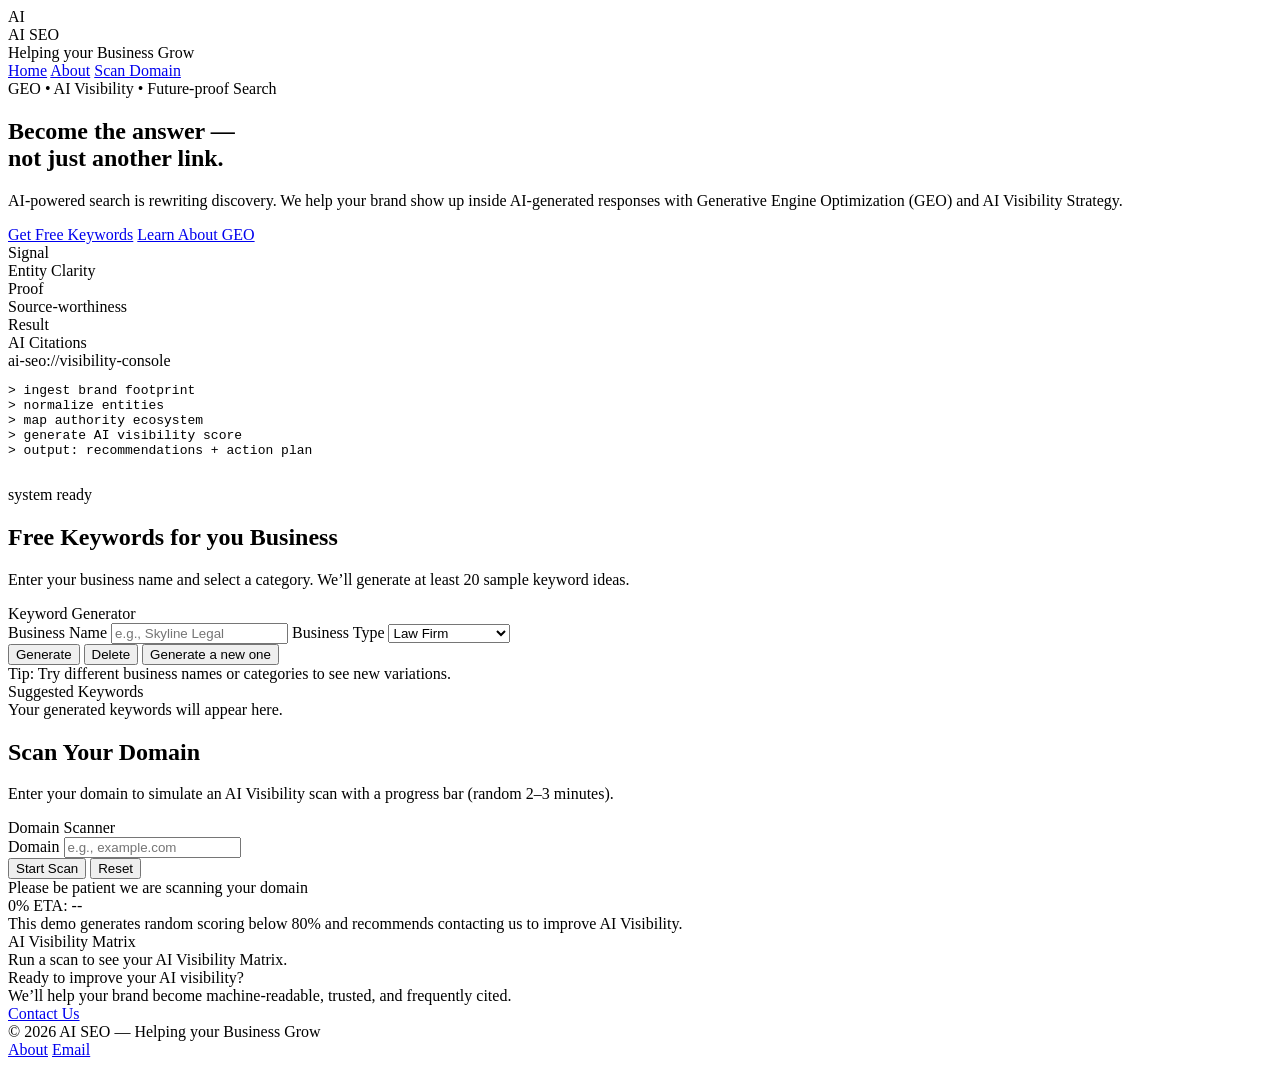
==== index.html @ d8548b51 "Add files via upload" ====
<!DOCTYPE html>
<html lang="en">
<head>
  <meta charset="UTF-8" />
  <meta name="viewport" content="width=device-width, initial-scale=1"/>
  <title>AI SEO — Helping your Business Grow</title>
  <link rel="stylesheet" href="styles.css" />
</head>
<body>
  <div class="bg-grid"></div>
  <div class="scanlines"></div>

  <header class="topbar">
    <div class="brand">
      <div class="logo">AI</div>
      <div class="brand-text">
        <div class="brand-name">AI SEO</div>
        <div class="brand-tag">Helping your Business Grow</div>
      </div>
    </div>

    <nav class="nav">
      <a class="nav-link active" href="index.html">Home</a>
      <a class="nav-link" href="about.html">About</a>
      <a class="nav-link cta" href="#scan">Scan Domain</a>
    </nav>
  </header>

  <main class="container">
    <section class="hero">
      <div class="hero-left">
        <div class="chip">GEO • AI Visibility • Future-proof Search</div>
        <h1>
          Become the answer —<br/>
          not just another link.
        </h1>
        <p class="lead">
          AI-powered search is rewriting discovery. We help your brand show up inside AI-generated responses with
          Generative Engine Optimization (GEO) and AI Visibility Strategy.
        </p>

        <div class="hero-actions">
          <a class="btn primary" href="#keywords">Get Free Keywords</a>
          <a class="btn ghost" href="about.html">Learn About GEO</a>
        </div>

        <div class="mini-stats">
          <div class="mini-card">
            <div class="mini-title">Signal</div>
            <div class="mini-value">Entity Clarity</div>
          </div>
          <div class="mini-card">
            <div class="mini-title">Proof</div>
            <div class="mini-value">Source-worthiness</div>
          </div>
          <div class="mini-card">
            <div class="mini-title">Result</div>
            <div class="mini-value">AI Citations</div>
          </div>
        </div>
      </div>

      <div class="hero-right">
        <div class="terminal">
          <div class="terminal-top">
            <span class="dot"></span><span class="dot"></span><span class="dot"></span>
            <span class="terminal-title">ai-seo://visibility-console</span>
          </div>
          <pre class="terminal-body" aria-label="terminal preview">
<span class="t-sky">></span> ingest brand footprint
<span class="t-sky">></span> normalize entities
<span class="t-sky">></span> map authority ecosystem
<span class="t-sky">></span> generate AI visibility score
<span class="t-sky">></span> output: <span class="t-warn">recommendations</span> + <span class="t-ok">action plan</span>
          </pre>
          <div class="terminal-footer">
            <span class="pulse"></span> system ready
          </div>
        </div>
      </div>
    </section>

    <section id="keywords" class="section">
      <div class="section-head">
        <h2>Free Keywords for you Business</h2>
        <p class="muted">Enter your business name and select a category. We’ll generate at least 20 sample keyword ideas.</p>
      </div>

      <div class="grid-2">
        <div class="card">
          <div class="card-title">Keyword Generator</div>

          <label class="label" for="bizName">Business Name</label>
          <input id="bizName" class="input" type="text" placeholder="e.g., Skyline Legal" />

          <label class="label" for="bizType">Business Type</label>
          <select id="bizType" class="input">
            <option value="Law Firm">Law Firm</option>
            <option value="Real Estate">Real Estate</option>
            <option value="Restaurant">Restaurant</option>
            <option value="Healthcare">Healthcare</option>
            <option value="Rental Company">Rental Company</option>
          </select>

          <div class="row">
            <button id="genKeywordsBtn" class="btn primary" type="button">Generate</button>
            <button id="delKeywordsBtn" class="btn danger" type="button">Delete</button>
            <button id="newKeywordsBtn" class="btn ghost" type="button">Generate a new one</button>
          </div>

          <div class="hint">
            Tip: Try different business names or categories to see new variations.
          </div>
        </div>

        <div class="card">
          <div class="card-title">Suggested Keywords</div>
          <div id="keywordsOutput" class="output" aria-live="polite">
            <div class="output-empty">
              Your generated keywords will appear here.
            </div>
          </div>
        </div>
      </div>
    </section>

    <section id="scan" class="section">
      <div class="section-head">
        <h2>Scan Your Domain</h2>
        <p class="muted">
          Enter your domain to simulate an AI Visibility scan with a progress bar (random 2–3 minutes).
        </p>
      </div>

      <div class="grid-2">
        <div class="card">
          <div class="card-title">Domain Scanner</div>

          <label class="label" for="domainInput">Domain</label>
          <input id="domainInput" class="input" type="text" placeholder="e.g., example.com" />

          <div class="row">
            <button id="startScanBtn" class="btn primary" type="button">Start Scan</button>
            <button id="resetScanBtn" class="btn danger" type="button">Reset</button>
          </div>

          <div id="scanMsg" class="scan-msg muted">
            Please be patient we are scanning your domain
          </div>

          <div class="progress-wrap" aria-label="scan progress">
            <div class="progress-bar">
              <div id="progressFill" class="progress-fill" style="width:0%"></div>
            </div>
            <div class="progress-meta">
              <span id="progressText">0%</span>
              <span id="progressEta">ETA: --</span>
            </div>
          </div>

          <div class="hint">
            This demo generates random scoring below 80% and recommends contacting us to improve AI Visibility.
          </div>
        </div>

        <div class="card">
          <div class="card-title">AI Visibility Matrix</div>
          <div id="matrixOutput" class="output">
            <div class="output-empty">
              Run a scan to see your AI Visibility Matrix.
            </div>
          </div>
        </div>
      </div>
    </section>

    <section class="section slim">
      <div class="banner">
        <div class="banner-left">
          <div class="banner-title">Ready to improve your AI visibility?</div>
          <div class="banner-sub">We’ll help your brand become machine-readable, trusted, and frequently cited.</div>
        </div>
        <a class="btn primary" href="mailto:reyvem.edu.1997@gmail.com?subject=AI%20SEO%20-%20Improve%20My%20AI%20Visibility">
          Contact Us
        </a>
      </div>
    </section>
  </main>

  <footer class="footer">
    <div>© <span id="year"></span> AI SEO — Helping your Business Grow</div>
    <div class="footer-links">
      <a href="about.html">About</a>
      <a href="mailto:reyvem.edu.1997@gmail.com?subject=AI%20SEO%20Inquiry">Email</a>
    </div>
  </footer>

  <script src="script.js"></script>
</body>
</html>
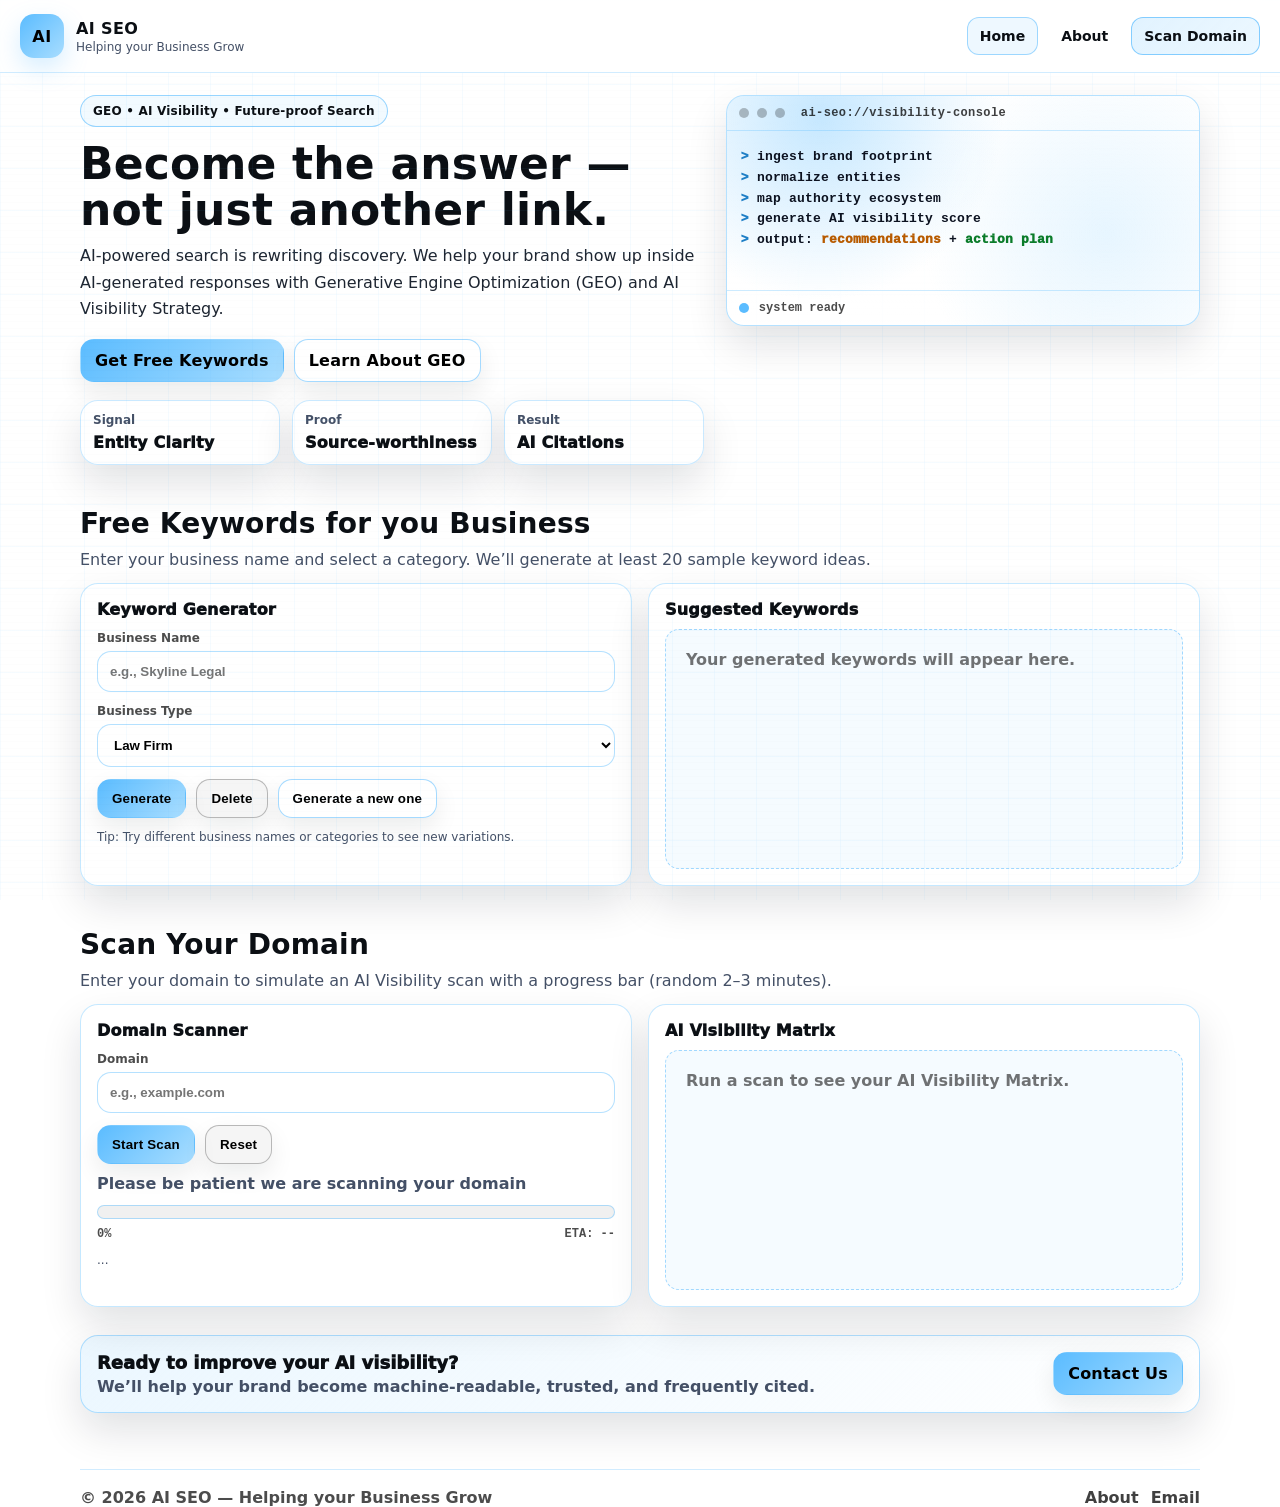
==== commit beab2558: "Fix HTML encoding issues in index.html" ====
--- a/index.html
+++ b/index.html
@@ -159,7 +159,7 @@
           </div>
 
           <div class="hint">
-            This demo generates random scoring below 80% and recommends contacting us to improve AI Visibility.
+            ...
           </div>
         </div>
 
@@ -197,4 +197,5 @@
 
   <script src="script.js"></script>
 </body>
-</html>+
+</html>
--- a/styles.css
+++ b/styles.css
@@ -0,0 +1,497 @@
+:root{
+  --sky: #5bbcff;
+  --sky2:#a8ddff;
+  --ink:#0b0f14;
+  --muted:#445066;
+  --card:#ffffff;
+  --line: rgba(91,188,255,.35);
+  --shadow: 0 18px 40px rgba(10,20,30,.12);
+  --radius: 18px;
+}
+
+*{ box-sizing:border-box; }
+html,body{ height:100%; }
+body{
+  margin:0;
+  font-family: ui-sans-serif, system-ui, -apple-system, Segoe UI, Roboto, Arial, "Noto Sans", "Apple Color Emoji", "Segoe UI Emoji";
+  color: var(--ink);
+  background: #fff;
+  overflow-x:hidden;
+}
+
+/* Hacker-ish overlays */
+.bg-grid{
+  position:fixed;
+  inset:0;
+  pointer-events:none;
+  background:
+    linear-gradient(to right, rgba(91,188,255,.10) 1px, transparent 1px),
+    linear-gradient(to bottom, rgba(91,188,255,.10) 1px, transparent 1px);
+  background-size: 42px 42px;
+  opacity:.55;
+}
+.scanlines{
+  position:fixed;
+  inset:0;
+  pointer-events:none;
+  background: repeating-linear-gradient(
+    to bottom,
+    rgba(0,0,0,0.00),
+    rgba(0,0,0,0.00) 6px,
+    rgba(0,0,0,0.03) 7px
+  );
+  mix-blend-mode:multiply;
+  opacity:.35;
+}
+
+/* Topbar */
+.topbar{
+  position:sticky;
+  top:0;
+  z-index:10;
+  display:flex;
+  align-items:center;
+  justify-content:space-between;
+  padding:14px 20px;
+  background: rgba(255,255,255,.85);
+  backdrop-filter: blur(10px);
+  border-bottom:1px solid rgba(91,188,255,.28);
+}
+
+.brand{
+  display:flex;
+  gap:12px;
+  align-items:center;
+}
+.logo{
+  width:44px;
+  height:44px;
+  border-radius: 14px;
+  display:grid;
+  place-items:center;
+  background: linear-gradient(135deg, var(--sky), var(--sky2));
+  color:#000;
+  font-weight:900;
+  letter-spacing:.5px;
+  box-shadow: 0 10px 25px rgba(91,188,255,.25);
+}
+.brand-name{
+  font-weight:900;
+  letter-spacing:.4px;
+}
+.brand-tag{
+  font-size:12px;
+  color: var(--muted);
+  margin-top:2px;
+}
+
+.nav{
+  display:flex;
+  align-items:center;
+  gap:10px;
+}
+.nav-link{
+  text-decoration:none;
+  color: var(--ink);
+  padding:10px 12px;
+  border-radius: 12px;
+  border:1px solid transparent;
+  font-weight:700;
+  font-size:14px;
+}
+.nav-link:hover{
+  border-color: rgba(91,188,255,.45);
+  box-shadow: 0 0 0 3px rgba(91,188,255,.12);
+}
+.nav-link.active{
+  border-color: rgba(91,188,255,.55);
+  background: rgba(91,188,255,.10);
+}
+.nav-link.cta{
+  border-color: rgba(91,188,255,.7);
+  background: linear-gradient(135deg, rgba(91,188,255,.18), rgba(168,221,255,.22));
+}
+
+/* Layout */
+.container{
+  width:min(1120px, calc(100% - 40px));
+  margin: 22px auto 56px auto;
+}
+
+.section{ margin-top: 42px; }
+.section.slim{ margin-top: 28px; }
+.section-head h2, .section-head h1{
+  margin:0;
+  font-size: 28px;
+  letter-spacing:.2px;
+}
+.section-head p{ margin:10px 0 0 0; }
+.muted{ color: var(--muted); }
+
+.hero{
+  display:grid;
+  grid-template-columns: 1.25fr .95fr;
+  gap: 22px;
+  align-items:stretch;
+  margin-top: 22px;
+}
+
+.chip{
+  display:inline-flex;
+  align-items:center;
+  gap:10px;
+  padding:8px 12px;
+  border-radius: 999px;
+  border: 1px solid rgba(91,188,255,.6);
+  background: rgba(91,188,255,.08);
+  font-weight:800;
+  font-size: 12px;
+  letter-spacing: .2px;
+}
+
+.hero h1{
+  margin: 14px 0 10px 0;
+  font-size: 44px;
+  line-height:1.05;
+  letter-spacing:.2px;
+}
+.lead{
+  margin: 10px 0 16px 0;
+  font-size: 16px;
+  line-height:1.65;
+  color: #1d2531;
+}
+
+.hero-actions{ display:flex; gap:10px; flex-wrap:wrap; }
+
+.btn{
+  appearance:none;
+  border:1px solid rgba(91,188,255,.55);
+  padding: 11px 14px;
+  border-radius: 14px;
+  cursor:pointer;
+  font-weight:900;
+  letter-spacing:.2px;
+  background: #fff;
+  color: #000;
+  text-decoration:none;
+  display:inline-flex;
+  align-items:center;
+  justify-content:center;
+  box-shadow: 0 10px 24px rgba(10,20,30,.08);
+}
+.btn:hover{ box-shadow: 0 14px 34px rgba(10,20,30,.12); }
+.btn.primary{
+  background: linear-gradient(135deg, var(--sky), var(--sky2));
+  border-color: transparent;
+}
+.btn.ghost{
+  background: rgba(255,255,255,.70);
+}
+.btn.danger{
+  border-color: rgba(0,0,0,.25);
+  background: rgba(0,0,0,.04);
+}
+
+.mini-stats{
+  display:grid;
+  grid-template-columns: repeat(3, 1fr);
+  gap: 12px;
+  margin-top: 18px;
+}
+.mini-card{
+  border:1px solid rgba(91,188,255,.32);
+  background: rgba(255,255,255,.8);
+  border-radius: var(--radius);
+  padding: 12px;
+  box-shadow: var(--shadow);
+}
+.mini-title{
+  font-size: 12px;
+  color: var(--muted);
+  font-weight:800;
+}
+.mini-value{
+  margin-top:6px;
+  font-weight:950;
+  letter-spacing:.2px;
+}
+
+/* Terminal */
+.terminal{
+  border-radius: var(--radius);
+  border:1px solid rgba(91,188,255,.45);
+  background: linear-gradient(180deg, rgba(255,255,255,.92), rgba(255,255,255,.78));
+  box-shadow: var(--shadow);
+  overflow:hidden;
+  position:relative;
+}
+.terminal:before{
+  content:"";
+  position:absolute;
+  inset:-2px;
+  border-radius: calc(var(--radius) + 2px);
+  background: radial-gradient(circle at 20% 10%, rgba(91,188,255,.35), transparent 42%),
+              radial-gradient(circle at 80% 60%, rgba(168,221,255,.28), transparent 45%);
+  pointer-events:none;
+  z-index:0;
+}
+.terminal-top{
+  position:relative;
+  z-index:1;
+  display:flex;
+  align-items:center;
+  gap:8px;
+  padding: 10px 12px;
+  border-bottom: 1px solid rgba(91,188,255,.30);
+}
+.dot{
+  width:10px;height:10px;border-radius:50%;
+  background: rgba(0,0,0,.25);
+}
+.terminal-title{
+  margin-left:8px;
+  font-size: 12px;
+  font-weight: 900;
+  color: rgba(0,0,0,.75);
+  letter-spacing:.4px;
+  font-family: ui-monospace, SFMono-Regular, Menlo, Monaco, Consolas, "Liberation Mono", "Courier New", monospace;
+}
+.terminal-body{
+  position:relative;
+  z-index:1;
+  margin:0;
+  padding: 16px 14px 18px 14px;
+  font-size: 13px;
+  line-height: 1.6;
+  font-weight: 800;
+  letter-spacing:.2px;
+  font-family: ui-monospace, SFMono-Regular, Menlo, Monaco, Consolas, "Liberation Mono", "Courier New", monospace;
+  color: #0c1220;
+}
+.terminal-footer{
+  position:relative;
+  z-index:1;
+  display:flex;
+  align-items:center;
+  gap:10px;
+  padding: 10px 12px;
+  border-top: 1px solid rgba(91,188,255,.30);
+  font-family: ui-monospace, SFMono-Regular, Menlo, Monaco, Consolas, "Liberation Mono", "Courier New", monospace;
+  font-weight: 900;
+  font-size: 12px;
+  color: rgba(0,0,0,.7);
+}
+.pulse{
+  width:10px;height:10px;border-radius:50%;
+  background: var(--sky);
+  box-shadow: 0 0 0 0 rgba(91,188,255,.55);
+  animation: pulse 1.6s infinite;
+}
+@keyframes pulse{
+  0%{ box-shadow:0 0 0 0 rgba(91,188,255,.55); }
+  70%{ box-shadow:0 0 0 12px rgba(91,188,255,0); }
+  100%{ box-shadow:0 0 0 0 rgba(91,188,255,0); }
+}
+.t-sky{ color: #1f7fc6; font-weight: 950; }
+.t-ok{ color: #0b7c2a; font-weight: 950; }
+.t-warn{ color: #b85b00; font-weight: 950; }
+
+/* Cards + Forms */
+.grid-2{
+  display:grid;
+  grid-template-columns: 1fr 1fr;
+  gap: 16px;
+  margin-top: 14px;
+}
+.card{
+  border-radius: var(--radius);
+  background: rgba(255,255,255,.86);
+  border:1px solid rgba(91,188,255,.35);
+  box-shadow: var(--shadow);
+  padding: 16px;
+}
+.card-title{
+  font-weight: 950;
+  letter-spacing:.2px;
+  margin-bottom: 10px;
+}
+.label{
+  display:block;
+  font-size: 12px;
+  font-weight: 900;
+  color: rgba(0,0,0,.70);
+  margin-top: 12px;
+  margin-bottom: 6px;
+}
+.input{
+  width:100%;
+  border-radius: 14px;
+  border:1px solid rgba(91,188,255,.45);
+  padding: 12px 12px;
+  font-weight: 800;
+  color: #000;
+  background: rgba(255,255,255,.95);
+  outline:none;
+}
+.input:focus{
+  box-shadow: 0 0 0 4px rgba(91,188,255,.18);
+  border-color: rgba(91,188,255,.9);
+}
+.row{
+  display:flex;
+  gap:10px;
+  flex-wrap:wrap;
+  margin-top: 12px;
+}
+.hint{
+  margin-top: 10px;
+  color: var(--muted);
+  font-size: 12px;
+  line-height:1.5;
+}
+
+.output{
+  border-radius: 14px;
+  border:1px dashed rgba(91,188,255,.55);
+  padding: 12px;
+  background: rgba(91,188,255,.06);
+  min-height: 240px;
+  overflow:auto;
+}
+.output-empty{
+  color: rgba(0,0,0,.55);
+  font-weight: 800;
+  padding: 8px;
+}
+.kw-list{
+  margin: 0;
+  padding-left: 18px;
+}
+.kw-list li{
+  padding: 4px 0;
+  font-weight: 850;
+}
+
+.scan-msg{
+  margin-top: 10px;
+  font-weight: 900;
+}
+
+/* Progress */
+.progress-wrap{
+  margin-top: 12px;
+}
+.progress-bar{
+  width:100%;
+  height: 14px;
+  background: rgba(0,0,0,.06);
+  border-radius: 999px;
+  border:1px solid rgba(91,188,255,.45);
+  overflow:hidden;
+}
+.progress-fill{
+  height:100%;
+  width:0%;
+  background: linear-gradient(135deg, var(--sky), var(--sky2));
+  border-radius: 999px;
+  transition: width .25s ease;
+}
+.progress-meta{
+  display:flex;
+  justify-content:space-between;
+  margin-top: 8px;
+  font-family: ui-monospace, SFMono-Regular, Menlo, Monaco, Consolas, "Liberation Mono", "Courier New", monospace;
+  font-weight: 900;
+  color: rgba(0,0,0,.70);
+  font-size: 12px;
+}
+
+/* Matrix table */
+.matrix{
+  width:100%;
+  border-collapse: collapse;
+  overflow:hidden;
+  border-radius: 14px;
+}
+.matrix th, .matrix td{
+  padding: 10px 10px;
+  border-bottom: 1px solid rgba(91,188,255,.25);
+  text-align:left;
+  font-weight: 850;
+}
+.matrix th{
+  background: rgba(91,188,255,.10);
+  font-weight: 950;
+}
+.badge{
+  display:inline-flex;
+  padding: 6px 10px;
+  border-radius: 999px;
+  border: 1px solid rgba(91,188,255,.55);
+  background: rgba(255,255,255,.8);
+  font-weight: 950;
+  font-family: ui-monospace, SFMono-Regular, Menlo, Monaco, Consolas, "Liberation Mono", "Courier New", monospace;
+}
+.note{
+  margin-top: 10px;
+  padding: 12px;
+  border-radius: 14px;
+  border:1px solid rgba(0,0,0,.12);
+  background: rgba(0,0,0,.03);
+  font-weight: 850;
+  line-height:1.55;
+}
+
+/* Banner */
+.banner{
+  display:flex;
+  justify-content:space-between;
+  gap: 16px;
+  align-items:center;
+  padding: 16px;
+  border-radius: var(--radius);
+  border:1px solid rgba(91,188,255,.45);
+  background: linear-gradient(135deg, rgba(91,188,255,.12), rgba(255,255,255,.85));
+  box-shadow: var(--shadow);
+}
+.banner-inline{ margin-top: 18px; }
+.banner-title{ font-weight: 950; font-size: 18px; }
+.banner-sub{ color: var(--muted); margin-top: 4px; font-weight: 800; }
+
+/* Prose */
+.prose h2{
+  margin-top: 18px;
+  margin-bottom: 8px;
+}
+.prose p, .prose li{
+  line-height:1.75;
+  color:#1d2531;
+  font-weight: 700;
+}
+.prose ul{ margin-top: 8px; }
+.prose strong{ font-weight: 950; }
+
+/* Footer */
+.footer{
+  width:min(1120px, calc(100% - 40px));
+  margin: 0 auto 28px auto;
+  padding-top: 18px;
+  border-top: 1px solid rgba(91,188,255,.28);
+  display:flex;
+  justify-content:space-between;
+  gap:14px;
+  color: rgba(0,0,0,.70);
+  font-weight: 800;
+}
+.footer-links{ display:flex; gap:12px; }
+.footer a{ color: rgba(0,0,0,.75); text-decoration:none; }
+.footer a:hover{ text-decoration: underline; }
+
+/* Responsive */
+@media (max-width: 980px){
+  .hero{ grid-template-columns: 1fr; }
+  .grid-2{ grid-template-columns: 1fr; }
+  .mini-stats{ grid-template-columns: 1fr; }
+  .hero h1{ font-size: 38px; }
+}
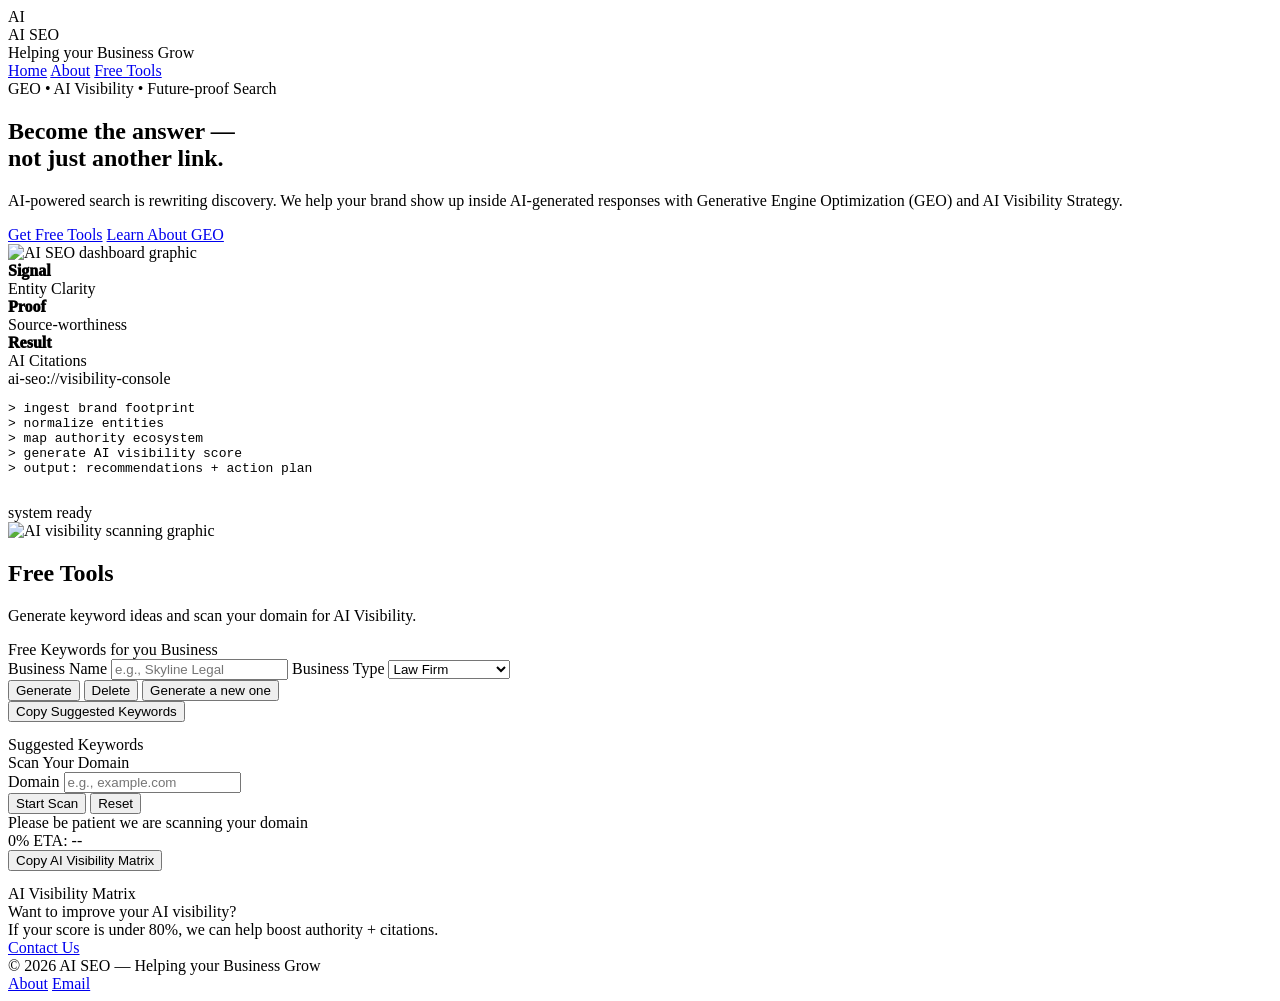
==== commit d90b228d: "Update index.html" ====
--- a/index.html
+++ b/index.html
@@ -22,11 +22,12 @@
     <nav class="nav">
       <a class="nav-link active" href="index.html">Home</a>
       <a class="nav-link" href="about.html">About</a>
-      <a class="nav-link cta" href="#scan">Scan Domain</a>
+      <a class="nav-link cta" href="#tools">Free Tools</a>
     </nav>
   </header>
 
   <main class="container">
+    <!-- HERO -->
     <section class="hero">
       <div class="hero-left">
         <div class="chip">GEO • AI Visibility • Future-proof Search</div>
@@ -40,9 +41,12 @@
         </p>
 
         <div class="hero-actions">
-          <a class="btn primary" href="#keywords">Get Free Keywords</a>
+          <a class="btn primary" href="#tools">Get Free Tools</a>
           <a class="btn ghost" href="about.html">Learn About GEO</a>
         </div>
+
+        <!-- HERO IMAGE -->
+        <img class="hero-img" src="images/hero-ai.png" alt="AI SEO dashboard graphic" />
 
         <div class="mini-stats">
           <div class="mini-card">
@@ -77,18 +81,23 @@
             <span class="pulse"></span> system ready
           </div>
         </div>
+
+        <!-- SIDE IMAGE -->
+        <img class="side-img" src="images/scan-graphic.png" alt="AI visibility scanning graphic" />
       </div>
     </section>
 
-    <section id="keywords" class="section">
+    <!-- TOOLS (LEFT keywords, RIGHT scan) -->
+    <section id="tools" class="section tools-section">
       <div class="section-head">
-        <h2>Free Keywords for you Business</h2>
-        <p class="muted">Enter your business name and select a category. We’ll generate at least 20 sample keyword ideas.</p>
+        <h2>Free Tools</h2>
+        <p class="muted">Generate keyword ideas and scan your domain for AI Visibility.</p>
       </div>
 
-      <div class="grid-2">
+      <div class="grid-2 tools-grid">
+        <!-- LEFT: KEYWORDS -->
         <div class="card">
-          <div class="card-title">Keyword Generator</div>
+          <div class="card-title">Free Keywords for you Business</div>
 
           <label class="label" for="bizName">Business Name</label>
           <input id="bizName" class="input" type="text" placeholder="e.g., Skyline Legal" />
@@ -108,33 +117,17 @@
             <button id="newKeywordsBtn" class="btn ghost" type="button">Generate a new one</button>
           </div>
 
-          <div class="hint">
-            Tip: Try different business names or categories to see new variations.
+          <div class="row">
+            <button id="copyKeywordsBtn" class="btn ghost" type="button">Copy Suggested Keywords</button>
           </div>
+
+          <div class="card-title" style="margin-top:14px;">Suggested Keywords</div>
+          <div id="keywordsOutput" class="output" aria-live="polite"></div>
         </div>
 
+        <!-- RIGHT: SCAN DOMAIN -->
         <div class="card">
-          <div class="card-title">Suggested Keywords</div>
-          <div id="keywordsOutput" class="output" aria-live="polite">
-            <div class="output-empty">
-              Your generated keywords will appear here.
-            </div>
-          </div>
-        </div>
-      </div>
-    </section>
-
-    <section id="scan" class="section">
-      <div class="section-head">
-        <h2>Scan Your Domain</h2>
-        <p class="muted">
-          Enter your domain to simulate an AI Visibility scan with a progress bar (random 2–3 minutes).
-        </p>
-      </div>
-
-      <div class="grid-2">
-        <div class="card">
-          <div class="card-title">Domain Scanner</div>
+          <div class="card-title">Scan Your Domain</div>
 
           <label class="label" for="domainInput">Domain</label>
           <input id="domainInput" class="input" type="text" placeholder="e.g., example.com" />
@@ -158,29 +151,24 @@
             </div>
           </div>
 
-          <div class="hint">
-            ...
+          <div class="row">
+            <button id="copyMatrixBtn" class="btn ghost" type="button">Copy AI Visibility Matrix</button>
           </div>
-        </div>
 
-        <div class="card">
-          <div class="card-title">AI Visibility Matrix</div>
-          <div id="matrixOutput" class="output">
-            <div class="output-empty">
-              Run a scan to see your AI Visibility Matrix.
-            </div>
-          </div>
+          <div class="card-title" style="margin-top:14px;">AI Visibility Matrix</div>
+          <div id="matrixOutput" class="output"></div>
         </div>
       </div>
     </section>
 
+    <!-- CTA -->
     <section class="section slim">
       <div class="banner">
         <div class="banner-left">
-          <div class="banner-title">Ready to improve your AI visibility?</div>
-          <div class="banner-sub">We’ll help your brand become machine-readable, trusted, and frequently cited.</div>
+          <div class="banner-title">Want to improve your AI visibility?</div>
+          <div class="banner-sub">If your score is under 80%, we can help boost authority + citations.</div>
         </div>
-        <a class="btn primary" href="mailto:reyvem.edu.1997@gmail.com?subject=AI%20SEO%20-%20Improve%20My%20AI%20Visibility">
+        <a class="btn primary" href="mailto:YOUR_EMAIL_HERE?subject=AI%20SEO%20-%20Improve%20My%20AI%20Visibility">
           Contact Us
         </a>
       </div>
@@ -191,11 +179,10 @@
     <div>© <span id="year"></span> AI SEO — Helping your Business Grow</div>
     <div class="footer-links">
       <a href="about.html">About</a>
-      <a href="mailto:reyvem.edu.1997@gmail.com?subject=AI%20SEO%20Inquiry">Email</a>
+      <a href="mailto:YOUR_EMAIL_HERE?subject=AI%20SEO%20Inquiry">Email</a>
     </div>
   </footer>
 
   <script src="script.js"></script>
 </body>
-
 </html>
--- a/styles.css
+++ b/styles.css
@@ -1,497 +1,190 @@
-:root{
-  --sky: #5bbcff;
-  --sky2:#a8ddff;
-  --ink:#0b0f14;
-  --muted:#445066;
-  --card:#ffffff;
-  --line: rgba(91,188,255,.35);
-  --shadow: 0 18px 40px rgba(10,20,30,.12);
-  --radius: 18px;
+
+.about-hero{
+  margin-top: 18px;
+  padding: 34px;
+  border-radius: 26px;
+  border: 1px solid rgba(91,188,255,.35);
+  background:
+    radial-gradient(circle at 20% 10%, rgba(91,188,255,.35), transparent 55%),
+    radial-gradient(circle at 90% 30%, rgba(168,221,255,.40), transparent 55%),
+    linear-gradient(135deg, rgba(91,188,255,.12), rgba(255,255,255,.92));
+  box-shadow: 0 22px 60px rgba(10,20,30,.10);
 }
 
-*{ box-sizing:border-box; }
-html,body{ height:100%; }
-body{
-  margin:0;
-  font-family: ui-sans-serif, system-ui, -apple-system, Segoe UI, Roboto, Arial, "Noto Sans", "Apple Color Emoji", "Segoe UI Emoji";
-  color: var(--ink);
-  background: #fff;
-  overflow-x:hidden;
+.about-hero-inner{
+  max-width: 980px;
 }
 
-/* Hacker-ish overlays */
-.bg-grid{
-  position:fixed;
-  inset:0;
-  pointer-events:none;
-  background:
-    linear-gradient(to right, rgba(91,188,255,.10) 1px, transparent 1px),
-    linear-gradient(to bottom, rgba(91,188,255,.10) 1px, transparent 1px);
-  background-size: 42px 42px;
-  opacity:.55;
-}
-.scanlines{
-  position:fixed;
-  inset:0;
-  pointer-events:none;
-  background: repeating-linear-gradient(
-    to bottom,
-    rgba(0,0,0,0.00),
-    rgba(0,0,0,0.00) 6px,
-    rgba(0,0,0,0.03) 7px
-  );
-  mix-blend-mode:multiply;
-  opacity:.35;
+.pill{
+  display:inline-flex;
+  padding: 8px 12px;
+  border-radius: 999px;
+  font-weight: 900;
+  letter-spacing: .3px;
+  border: 1px solid rgba(91,188,255,.55);
+  background: rgba(255,255,255,.7);
 }
 
-/* Topbar */
-.topbar{
-  position:sticky;
-  top:0;
-  z-index:10;
+.about-hero h1{
+  margin: 14px 0 10px 0;
+  font-size: 44px;
+  line-height: 1.05;
+}
+
+.about-hero p{
+  margin: 0;
+  max-width: 820px;
+  font-size: 16px;
+  line-height: 1.7;
+  color: rgba(0,0,0,.75);
+  font-weight: 750;
+}
+
+.about-hero-cards{
+  margin-top: 18px;
+  display:grid;
+  grid-template-columns: repeat(3, 1fr);
+  gap: 12px;
+}
+
+.mini-feature{
+  display:flex;
+  gap: 12px;
+  align-items:center;
+  padding: 14px;
+  border-radius: 18px;
+  border: 1px solid rgba(91,188,255,.35);
+  background: rgba(255,255,255,.78);
+  box-shadow: 0 16px 40px rgba(10,20,30,.08);
+}
+
+.mini-icon{
+  width: 42px;
+  height: 42px;
+  border-radius: 16px;
+  display:grid;
+  place-items:center;
+  background: linear-gradient(135deg, rgba(91,188,255,.95), rgba(168,221,255,.95));
+  font-weight: 950;
+}
+
+.mini-title{ font-weight: 950; }
+.mini-sub{ color: rgba(0,0,0,.65); font-weight: 800; font-size: 12px; margin-top: 2px; }
+
+.about-grid{
+  margin-top: 18px;
+  display:grid;
+  grid-template-columns: repeat(2, 1fr);
+  gap: 16px;
+}
+
+.about-card{
+  padding: 22px;
+  border-radius: 22px;
+  border: 1px solid rgba(91,188,255,.28);
+  background: rgba(255,255,255,.88);
+  box-shadow: 0 22px 60px rgba(10,20,30,.08);
+}
+
+.about-card h2{
+  margin: 0 0 10px 0;
+  font-size: 22px;
+}
+
+.about-card p{
+  margin: 0 0 12px 0;
+  line-height: 1.75;
+  color: rgba(0,0,0,.72);
+  font-weight: 750;
+}
+
+.about-card.wide{
+  grid-column: 1 / -1;
+}
+
+.callout{
+  padding: 14px;
+  border-radius: 16px;
+  border: 1px solid rgba(91,188,255,.45);
+  background: rgba(91,188,255,.10);
+  font-weight: 850;
+}
+
+.checklist{
+  margin: 10px 0 0 0;
+  padding-left: 18px;
+  line-height: 1.75;
+  font-weight: 800;
+}
+
+.tags{
+  display:flex;
+  flex-wrap: wrap;
+  gap: 10px;
+  margin-top: 10px;
+}
+
+.tag{
+  padding: 8px 12px;
+  border-radius: 999px;
+  border: 1px solid rgba(91,188,255,.45);
+  background: rgba(91,188,255,.08);
+  font-weight: 900;
+  font-size: 12px;
+}
+
+.split{
+  display:grid;
+  grid-template-columns: 1fr 1fr;
+  gap: 12px;
+  margin-top: 12px;
+}
+
+.split-box{
+  padding: 14px;
+  border-radius: 16px;
+  border: 1px solid rgba(91,188,255,.30);
+  background: rgba(255,255,255,.75);
+}
+
+.split-title{ font-weight: 950; }
+.split-sub{ color: rgba(0,0,0,.65); font-weight: 800; margin-top: 4px; }
+
+.approach-grid{
+  display:grid;
+  grid-template-columns: repeat(3, 1fr);
+  gap: 10px;
+  margin-top: 12px;
+}
+
+.approach-item{
+  padding: 12px;
+  border-radius: 16px;
+  border: 1px solid rgba(91,188,255,.30);
+  background: rgba(91,188,255,.06);
+  font-weight: 900;
+}
+
+.cta-band{
+  margin-top: 16px;
+  padding: 16px;
+  border-radius: 18px;
+  border: 1px solid rgba(91,188,255,.45);
+  background: linear-gradient(135deg, rgba(91,188,255,.12), rgba(255,255,255,.92));
   display:flex;
   align-items:center;
   justify-content:space-between;
-  padding:14px 20px;
-  background: rgba(255,255,255,.85);
-  backdrop-filter: blur(10px);
-  border-bottom:1px solid rgba(91,188,255,.28);
+  gap: 12px;
 }
 
-.brand{
-  display:flex;
-  gap:12px;
-  align-items:center;
+.cta-title{ font-weight: 950; font-size: 16px; }
+.cta-sub{ color: rgba(0,0,0,.65); font-weight: 800; margin-top: 4px; }
+
+@media (max-width: 980px){
+  .about-hero h1{ font-size: 34px; }
+  .about-hero-cards{ grid-template-columns: 1fr; }
+  .about-grid{ grid-template-columns: 1fr; }
+  .approach-grid{ grid-template-columns: 1fr; }
+  .split{ grid-template-columns: 1fr; }
+  .cta-band{ flex-direction: column; align-items:flex-start; }
 }
-.logo{
-  width:44px;
-  height:44px;
-  border-radius: 14px;
-  display:grid;
-  place-items:center;
-  background: linear-gradient(135deg, var(--sky), var(--sky2));
-  color:#000;
-  font-weight:900;
-  letter-spacing:.5px;
-  box-shadow: 0 10px 25px rgba(91,188,255,.25);
-}
-.brand-name{
-  font-weight:900;
-  letter-spacing:.4px;
-}
-.brand-tag{
-  font-size:12px;
-  color: var(--muted);
-  margin-top:2px;
-}
-
-.nav{
-  display:flex;
-  align-items:center;
-  gap:10px;
-}
-.nav-link{
-  text-decoration:none;
-  color: var(--ink);
-  padding:10px 12px;
-  border-radius: 12px;
-  border:1px solid transparent;
-  font-weight:700;
-  font-size:14px;
-}
-.nav-link:hover{
-  border-color: rgba(91,188,255,.45);
-  box-shadow: 0 0 0 3px rgba(91,188,255,.12);
-}
-.nav-link.active{
-  border-color: rgba(91,188,255,.55);
-  background: rgba(91,188,255,.10);
-}
-.nav-link.cta{
-  border-color: rgba(91,188,255,.7);
-  background: linear-gradient(135deg, rgba(91,188,255,.18), rgba(168,221,255,.22));
-}
-
-/* Layout */
-.container{
-  width:min(1120px, calc(100% - 40px));
-  margin: 22px auto 56px auto;
-}
-
-.section{ margin-top: 42px; }
-.section.slim{ margin-top: 28px; }
-.section-head h2, .section-head h1{
-  margin:0;
-  font-size: 28px;
-  letter-spacing:.2px;
-}
-.section-head p{ margin:10px 0 0 0; }
-.muted{ color: var(--muted); }
-
-.hero{
-  display:grid;
-  grid-template-columns: 1.25fr .95fr;
-  gap: 22px;
-  align-items:stretch;
-  margin-top: 22px;
-}
-
-.chip{
-  display:inline-flex;
-  align-items:center;
-  gap:10px;
-  padding:8px 12px;
-  border-radius: 999px;
-  border: 1px solid rgba(91,188,255,.6);
-  background: rgba(91,188,255,.08);
-  font-weight:800;
-  font-size: 12px;
-  letter-spacing: .2px;
-}
-
-.hero h1{
-  margin: 14px 0 10px 0;
-  font-size: 44px;
-  line-height:1.05;
-  letter-spacing:.2px;
-}
-.lead{
-  margin: 10px 0 16px 0;
-  font-size: 16px;
-  line-height:1.65;
-  color: #1d2531;
-}
-
-.hero-actions{ display:flex; gap:10px; flex-wrap:wrap; }
-
-.btn{
-  appearance:none;
-  border:1px solid rgba(91,188,255,.55);
-  padding: 11px 14px;
-  border-radius: 14px;
-  cursor:pointer;
-  font-weight:900;
-  letter-spacing:.2px;
-  background: #fff;
-  color: #000;
-  text-decoration:none;
-  display:inline-flex;
-  align-items:center;
-  justify-content:center;
-  box-shadow: 0 10px 24px rgba(10,20,30,.08);
-}
-.btn:hover{ box-shadow: 0 14px 34px rgba(10,20,30,.12); }
-.btn.primary{
-  background: linear-gradient(135deg, var(--sky), var(--sky2));
-  border-color: transparent;
-}
-.btn.ghost{
-  background: rgba(255,255,255,.70);
-}
-.btn.danger{
-  border-color: rgba(0,0,0,.25);
-  background: rgba(0,0,0,.04);
-}
-
-.mini-stats{
-  display:grid;
-  grid-template-columns: repeat(3, 1fr);
-  gap: 12px;
-  margin-top: 18px;
-}
-.mini-card{
-  border:1px solid rgba(91,188,255,.32);
-  background: rgba(255,255,255,.8);
-  border-radius: var(--radius);
-  padding: 12px;
-  box-shadow: var(--shadow);
-}
-.mini-title{
-  font-size: 12px;
-  color: var(--muted);
-  font-weight:800;
-}
-.mini-value{
-  margin-top:6px;
-  font-weight:950;
-  letter-spacing:.2px;
-}
-
-/* Terminal */
-.terminal{
-  border-radius: var(--radius);
-  border:1px solid rgba(91,188,255,.45);
-  background: linear-gradient(180deg, rgba(255,255,255,.92), rgba(255,255,255,.78));
-  box-shadow: var(--shadow);
-  overflow:hidden;
-  position:relative;
-}
-.terminal:before{
-  content:"";
-  position:absolute;
-  inset:-2px;
-  border-radius: calc(var(--radius) + 2px);
-  background: radial-gradient(circle at 20% 10%, rgba(91,188,255,.35), transparent 42%),
-              radial-gradient(circle at 80% 60%, rgba(168,221,255,.28), transparent 45%);
-  pointer-events:none;
-  z-index:0;
-}
-.terminal-top{
-  position:relative;
-  z-index:1;
-  display:flex;
-  align-items:center;
-  gap:8px;
-  padding: 10px 12px;
-  border-bottom: 1px solid rgba(91,188,255,.30);
-}
-.dot{
-  width:10px;height:10px;border-radius:50%;
-  background: rgba(0,0,0,.25);
-}
-.terminal-title{
-  margin-left:8px;
-  font-size: 12px;
-  font-weight: 900;
-  color: rgba(0,0,0,.75);
-  letter-spacing:.4px;
-  font-family: ui-monospace, SFMono-Regular, Menlo, Monaco, Consolas, "Liberation Mono", "Courier New", monospace;
-}
-.terminal-body{
-  position:relative;
-  z-index:1;
-  margin:0;
-  padding: 16px 14px 18px 14px;
-  font-size: 13px;
-  line-height: 1.6;
-  font-weight: 800;
-  letter-spacing:.2px;
-  font-family: ui-monospace, SFMono-Regular, Menlo, Monaco, Consolas, "Liberation Mono", "Courier New", monospace;
-  color: #0c1220;
-}
-.terminal-footer{
-  position:relative;
-  z-index:1;
-  display:flex;
-  align-items:center;
-  gap:10px;
-  padding: 10px 12px;
-  border-top: 1px solid rgba(91,188,255,.30);
-  font-family: ui-monospace, SFMono-Regular, Menlo, Monaco, Consolas, "Liberation Mono", "Courier New", monospace;
-  font-weight: 900;
-  font-size: 12px;
-  color: rgba(0,0,0,.7);
-}
-.pulse{
-  width:10px;height:10px;border-radius:50%;
-  background: var(--sky);
-  box-shadow: 0 0 0 0 rgba(91,188,255,.55);
-  animation: pulse 1.6s infinite;
-}
-@keyframes pulse{
-  0%{ box-shadow:0 0 0 0 rgba(91,188,255,.55); }
-  70%{ box-shadow:0 0 0 12px rgba(91,188,255,0); }
-  100%{ box-shadow:0 0 0 0 rgba(91,188,255,0); }
-}
-.t-sky{ color: #1f7fc6; font-weight: 950; }
-.t-ok{ color: #0b7c2a; font-weight: 950; }
-.t-warn{ color: #b85b00; font-weight: 950; }
-
-/* Cards + Forms */
-.grid-2{
-  display:grid;
-  grid-template-columns: 1fr 1fr;
-  gap: 16px;
-  margin-top: 14px;
-}
-.card{
-  border-radius: var(--radius);
-  background: rgba(255,255,255,.86);
-  border:1px solid rgba(91,188,255,.35);
-  box-shadow: var(--shadow);
-  padding: 16px;
-}
-.card-title{
-  font-weight: 950;
-  letter-spacing:.2px;
-  margin-bottom: 10px;
-}
-.label{
-  display:block;
-  font-size: 12px;
-  font-weight: 900;
-  color: rgba(0,0,0,.70);
-  margin-top: 12px;
-  margin-bottom: 6px;
-}
-.input{
-  width:100%;
-  border-radius: 14px;
-  border:1px solid rgba(91,188,255,.45);
-  padding: 12px 12px;
-  font-weight: 800;
-  color: #000;
-  background: rgba(255,255,255,.95);
-  outline:none;
-}
-.input:focus{
-  box-shadow: 0 0 0 4px rgba(91,188,255,.18);
-  border-color: rgba(91,188,255,.9);
-}
-.row{
-  display:flex;
-  gap:10px;
-  flex-wrap:wrap;
-  margin-top: 12px;
-}
-.hint{
-  margin-top: 10px;
-  color: var(--muted);
-  font-size: 12px;
-  line-height:1.5;
-}
-
-.output{
-  border-radius: 14px;
-  border:1px dashed rgba(91,188,255,.55);
-  padding: 12px;
-  background: rgba(91,188,255,.06);
-  min-height: 240px;
-  overflow:auto;
-}
-.output-empty{
-  color: rgba(0,0,0,.55);
-  font-weight: 800;
-  padding: 8px;
-}
-.kw-list{
-  margin: 0;
-  padding-left: 18px;
-}
-.kw-list li{
-  padding: 4px 0;
-  font-weight: 850;
-}
-
-.scan-msg{
-  margin-top: 10px;
-  font-weight: 900;
-}
-
-/* Progress */
-.progress-wrap{
-  margin-top: 12px;
-}
-.progress-bar{
-  width:100%;
-  height: 14px;
-  background: rgba(0,0,0,.06);
-  border-radius: 999px;
-  border:1px solid rgba(91,188,255,.45);
-  overflow:hidden;
-}
-.progress-fill{
-  height:100%;
-  width:0%;
-  background: linear-gradient(135deg, var(--sky), var(--sky2));
-  border-radius: 999px;
-  transition: width .25s ease;
-}
-.progress-meta{
-  display:flex;
-  justify-content:space-between;
-  margin-top: 8px;
-  font-family: ui-monospace, SFMono-Regular, Menlo, Monaco, Consolas, "Liberation Mono", "Courier New", monospace;
-  font-weight: 900;
-  color: rgba(0,0,0,.70);
-  font-size: 12px;
-}
-
-/* Matrix table */
-.matrix{
-  width:100%;
-  border-collapse: collapse;
-  overflow:hidden;
-  border-radius: 14px;
-}
-.matrix th, .matrix td{
-  padding: 10px 10px;
-  border-bottom: 1px solid rgba(91,188,255,.25);
-  text-align:left;
-  font-weight: 850;
-}
-.matrix th{
-  background: rgba(91,188,255,.10);
-  font-weight: 950;
-}
-.badge{
-  display:inline-flex;
-  padding: 6px 10px;
-  border-radius: 999px;
-  border: 1px solid rgba(91,188,255,.55);
-  background: rgba(255,255,255,.8);
-  font-weight: 950;
-  font-family: ui-monospace, SFMono-Regular, Menlo, Monaco, Consolas, "Liberation Mono", "Courier New", monospace;
-}
-.note{
-  margin-top: 10px;
-  padding: 12px;
-  border-radius: 14px;
-  border:1px solid rgba(0,0,0,.12);
-  background: rgba(0,0,0,.03);
-  font-weight: 850;
-  line-height:1.55;
-}
-
-/* Banner */
-.banner{
-  display:flex;
-  justify-content:space-between;
-  gap: 16px;
-  align-items:center;
-  padding: 16px;
-  border-radius: var(--radius);
-  border:1px solid rgba(91,188,255,.45);
-  background: linear-gradient(135deg, rgba(91,188,255,.12), rgba(255,255,255,.85));
-  box-shadow: var(--shadow);
-}
-.banner-inline{ margin-top: 18px; }
-.banner-title{ font-weight: 950; font-size: 18px; }
-.banner-sub{ color: var(--muted); margin-top: 4px; font-weight: 800; }
-
-/* Prose */
-.prose h2{
-  margin-top: 18px;
-  margin-bottom: 8px;
-}
-.prose p, .prose li{
-  line-height:1.75;
-  color:#1d2531;
-  font-weight: 700;
-}
-.prose ul{ margin-top: 8px; }
-.prose strong{ font-weight: 950; }
-
-/* Footer */
-.footer{
-  width:min(1120px, calc(100% - 40px));
-  margin: 0 auto 28px auto;
-  padding-top: 18px;
-  border-top: 1px solid rgba(91,188,255,.28);
-  display:flex;
-  justify-content:space-between;
-  gap:14px;
-  color: rgba(0,0,0,.70);
-  font-weight: 800;
-}
-.footer-links{ display:flex; gap:12px; }
-.footer a{ color: rgba(0,0,0,.75); text-decoration:none; }
-.footer a:hover{ text-decoration: underline; }
-
-/* Responsive */
-@media (max-width: 980px){
-  .hero{ grid-template-columns: 1fr; }
-  .grid-2{ grid-template-columns: 1fr; }
-  .mini-stats{ grid-template-columns: 1fr; }
-  .hero h1{ font-size: 38px; }
-}
